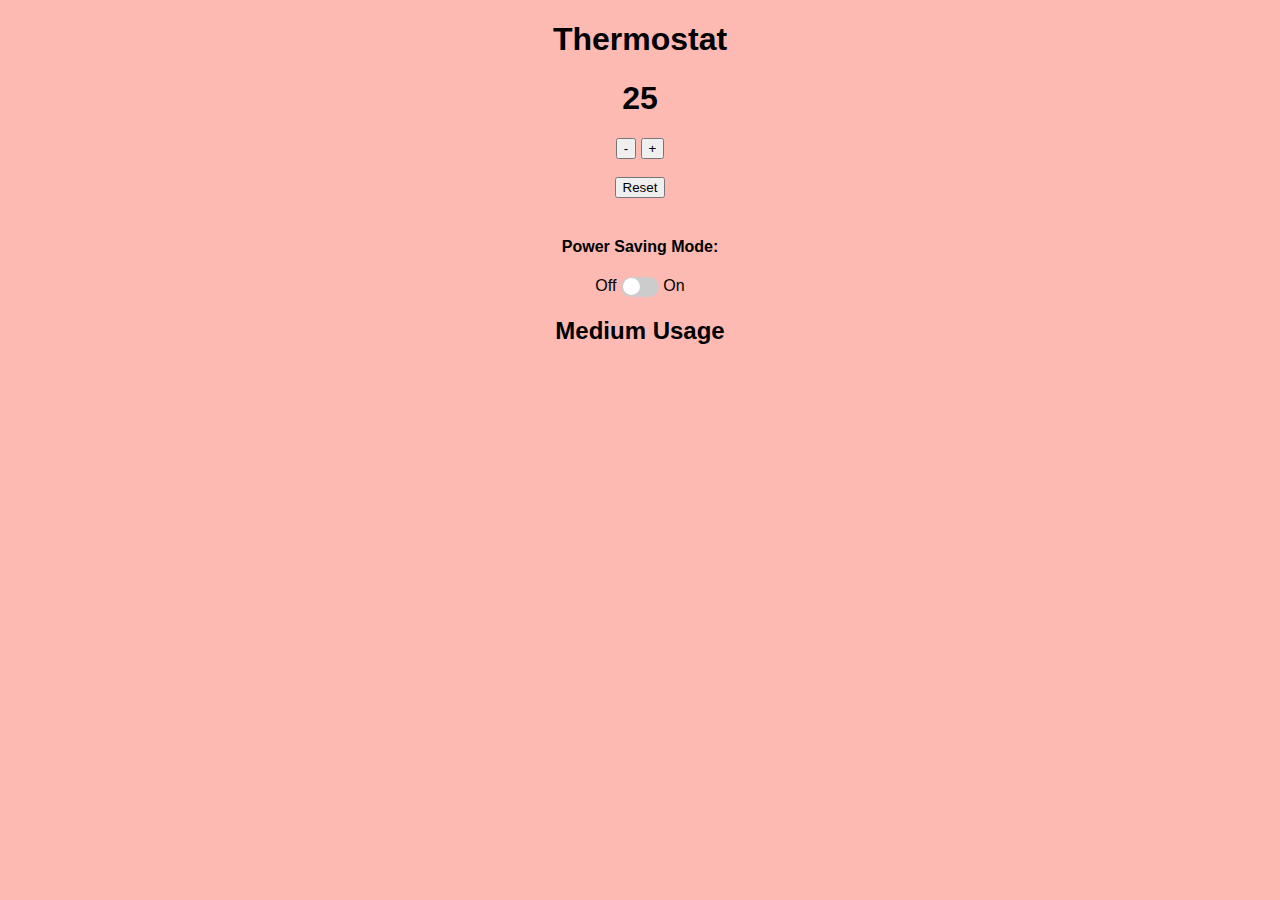
==== index.html @ afb0c7f4 "add jquery" ====
<!DOCTYPE html>
<center>
<html>
    <head>
       <title>Thermostat App</title> 
       <h1>Thermostat</h1>
       <link rel="stylesheet" href="style.css">
    </head>

    <body>
        <div class="current_temp"><h1>25</h1></div>
        <button class="temp_down">-</button>
        <button class="temp_up">+</button>
        <br>
        <br>
        <button class="reset_temp">Reset</button>
        <br>
        <br>
        <h4> Power Saving Mode:</h4>
        Off <label class="switch">
            <input type="checkbox">
            <span class="slider round"></span>
        </label> On
        <div class="energy_usage"><h2>Medium Usage</h2></div>
    <script src="src/Thermostat.js"></script>
    <script src="src/jquery-3.4.1.js"></script>
    </body>  
</html>
---- style.css ----
body {
    background-color:  rgba(250, 128, 114, 0.541);

    font-family: "Arial", Times, serif;
}

/* The switch - the box around the slider */
.switch {
    position: relative;
    display: inline-block;
    width: 38px;
    height: 20px;
  }
  
  /* Hide default HTML checkbox */
  .switch input {
    opacity: 0;
    width: 0;
    height: 0;
  }
  
  /* The slider */
  .slider {
    position: absolute;
    cursor: pointer;
    top: 0;
    left: 0;
    right: 0;
    bottom: 0;
    background-color: #ccc;
    -webkit-transition: .4s;
    transition: .4s;
  }
  
  .slider:before {
    position: absolute;
    content: "";
    height: 17px;
    width: 17px;
    left: 2px;
    bottom: 2px;
    background-color: white;
    -webkit-transition: .4s;
    transition: .4s;
  }
  
  input:checked + .slider {
    background-color: rgb(97, 241, 97);
  }
  
  input:focus + .slider {
    box-shadow: 0 0 1px #2196F3;
  }
  
  input:checked + .slider:before {
    -webkit-transform: translateX(17px);
    -ms-transform: translateX(17px);
    transform: translateX(17px);
  }
  
  /* Rounded sliders */
  .slider.round {
    border-radius: 35px;
  }
  
  .slider.round:before {
    border-radius: 50%;
  }
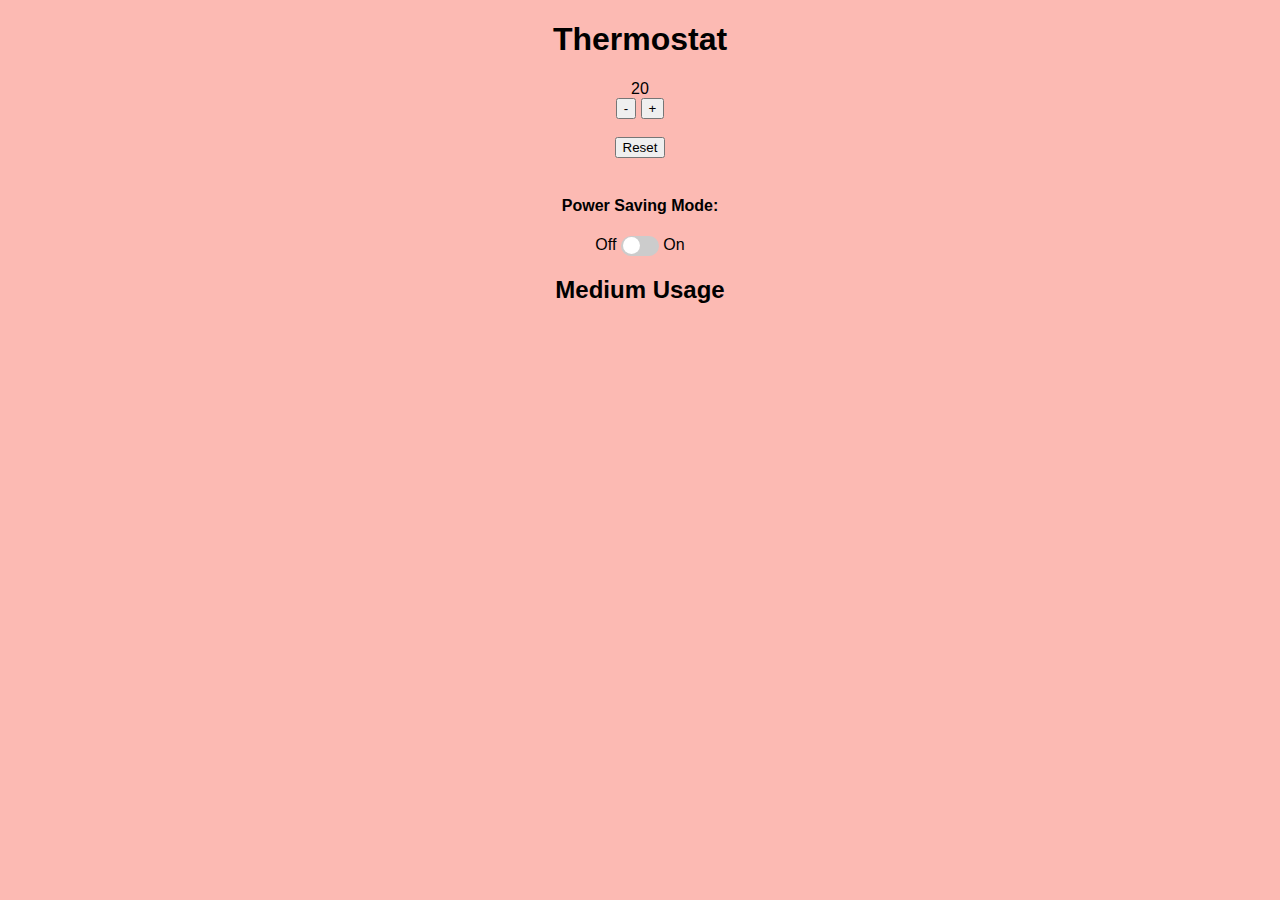
==== commit abd3519c: "add jquery functions" ====
--- a/index.html
+++ b/index.html
@@ -22,7 +22,26 @@
             <span class="slider round"></span>
         </label> On
         <div class="energy_usage"><h2>Medium Usage</h2></div>
-    <script src="src/Thermostat.js"></script>
-    <script src="src/jquery-3.4.1.js"></script>
+        <script src="src/Thermostat.js"></script>
+        <script src="src/jquery-3.4.1.js"></script>
+        <script>
+        var thermostat = new Thermostat();
+
+        $(document).ready(function() {
+            $('.current_temp').text(thermostat.temperature);
+          })
+        $('.temp_up').on('click', function() {
+            thermostat.turnUp();
+            $('.current_temp').text(thermostat.temperature);
+        })
+        $('.temp_down').on('click', function() {
+            thermostat.turnDown();
+            $('.current_temp').text(thermostat.temperature);
+        })
+        $('.reset_temp').on('click', function() {
+            thermostat.resetTemperature();
+            $('.current_temp').text(thermostat.temperature);
+        })
+    </script>
     </body>  
 </html>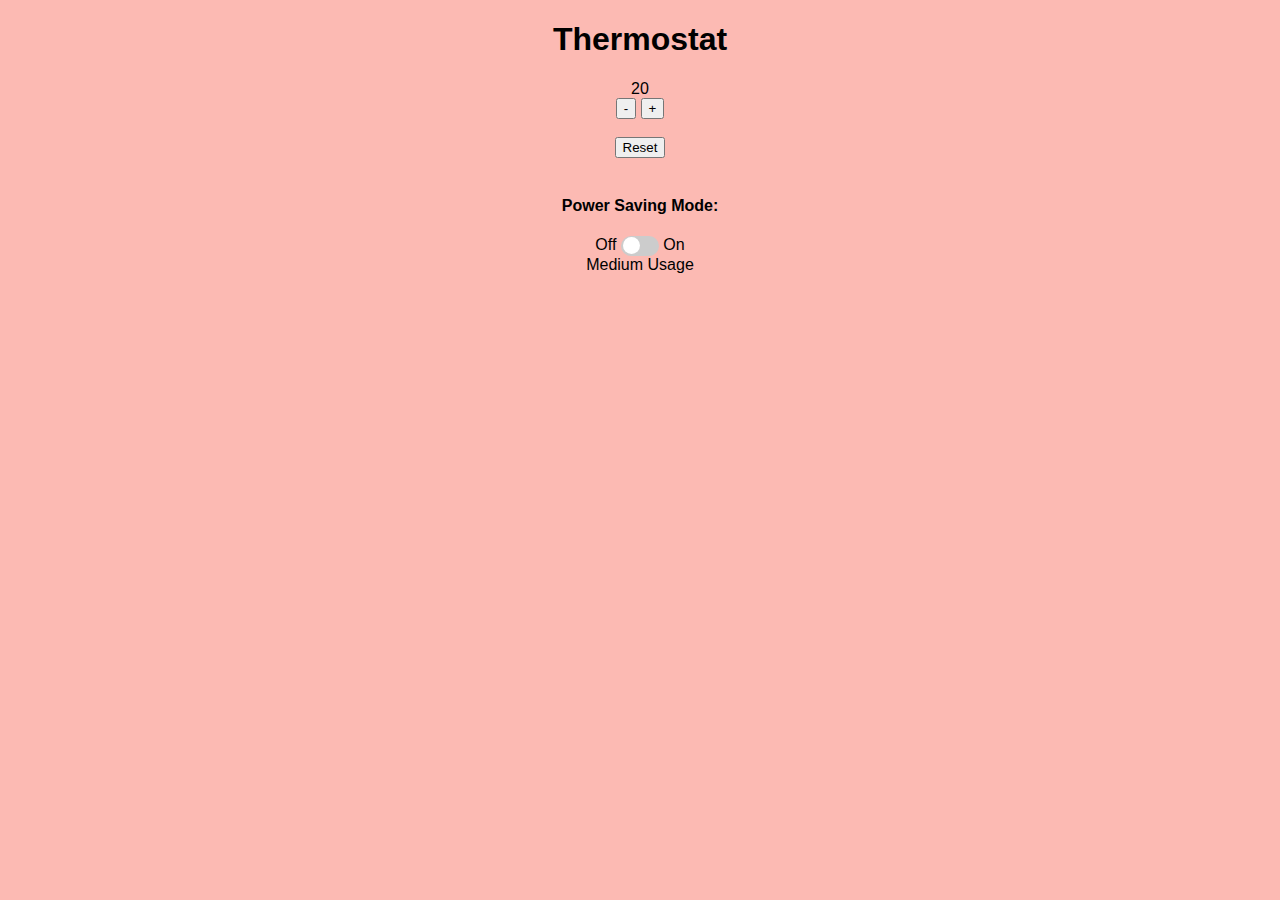
==== commit 6345a757: "add jquery to energy usage" ====
--- a/index.html
+++ b/index.html
@@ -29,18 +29,22 @@
 
         $(document).ready(function() {
             $('.current_temp').text(thermostat.temperature);
+            $('.energy_usage').text(thermostat.energyUsage())
           })
         $('.temp_up').on('click', function() {
             thermostat.turnUp();
             $('.current_temp').text(thermostat.temperature);
+            $('.energy_usage').text(thermostat.energyUsage())
         })
         $('.temp_down').on('click', function() {
             thermostat.turnDown();
             $('.current_temp').text(thermostat.temperature);
+            $('.energy_usage').text(thermostat.energyUsage())
         })
         $('.reset_temp').on('click', function() {
             thermostat.resetTemperature();
             $('.current_temp').text(thermostat.temperature);
+            $('.energy_usage').text(thermostat.energyUsage())
         })
     </script>
     </body>  
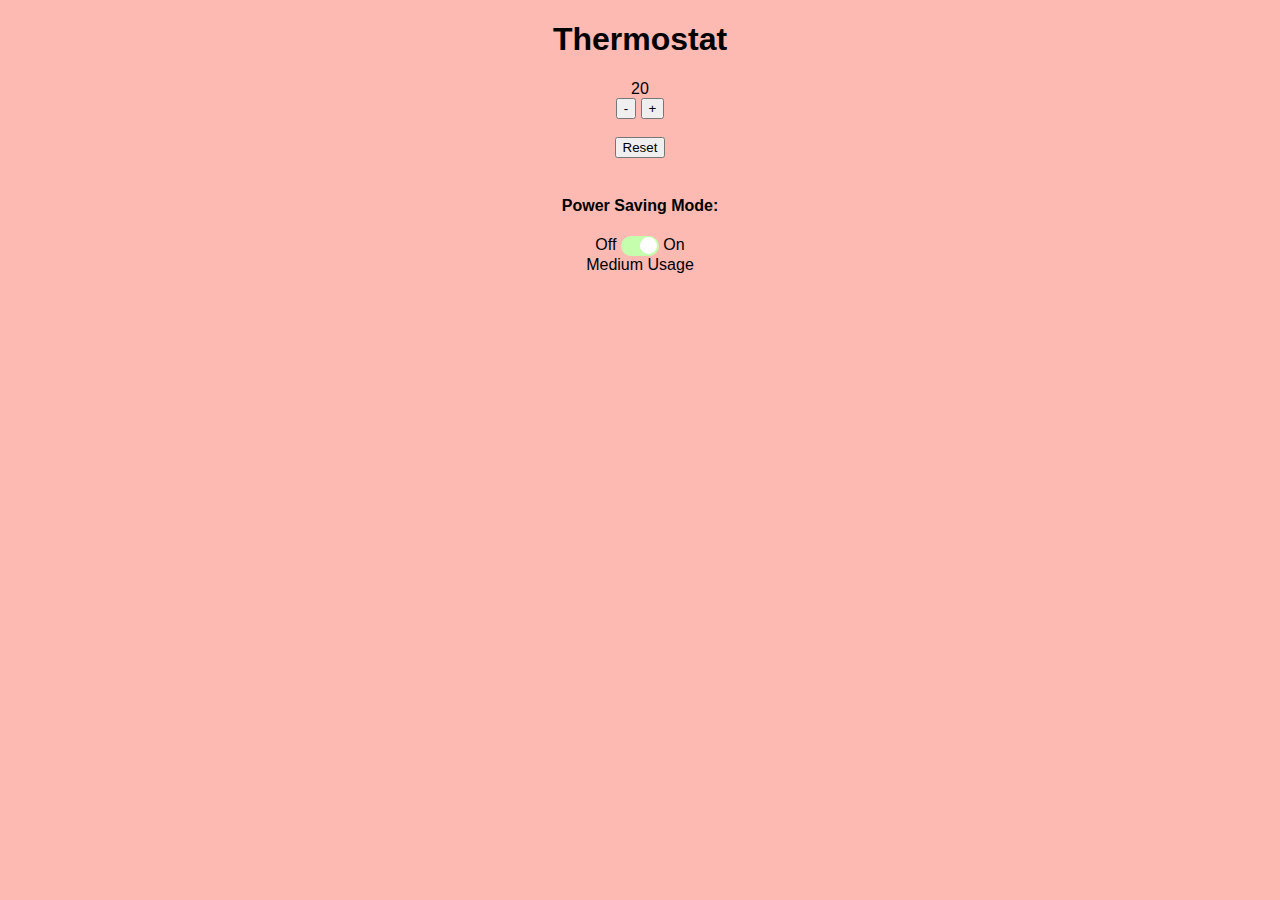
==== commit 9dd21f52: "add function to toggle power saving mode button" ====
--- a/index.html
+++ b/index.html
@@ -18,9 +18,9 @@
         <br>
         <h4> Power Saving Mode:</h4>
         Off <label class="switch">
-            <input type="checkbox">
+            <input type="checkbox" class="toggled_on" checked>
             <span class="slider round"></span>
-        </label> On
+            </label> On
         <div class="energy_usage"><h2>Medium Usage</h2></div>
         <script src="src/Thermostat.js"></script>
         <script src="src/jquery-3.4.1.js"></script>
@@ -46,6 +46,20 @@
             $('.current_temp').text(thermostat.temperature);
             $('.energy_usage').text(thermostat.energyUsage())
         })
+        $('.toggled_on').on('click', function() {
+            // $(this).toggleClass('toggled_off');
+            if(thermostat.powerSavingMode) {
+                thermostat.togglePowerSavingOff();
+            } else {
+                thermostat.togglePowerSavingOn();
+                $('.current_temp').text(thermostat.temperature);
+               
+            }
+        })
+        // $('.toggled_off').on('click', function() {
+        //     thermostat.togglePowerSavingOn();
+        //     $(this).toggleClass('toggled_on')
+        // })
     </script>
     </body>  
 </html>--- a/style.css
+++ b/style.css
@@ -45,7 +45,7 @@
   }
   
   input:checked + .slider {
-    background-color: rgb(97, 241, 97);
+    background-color: rgb(197, 255, 174);
   }
   
   input:focus + .slider {
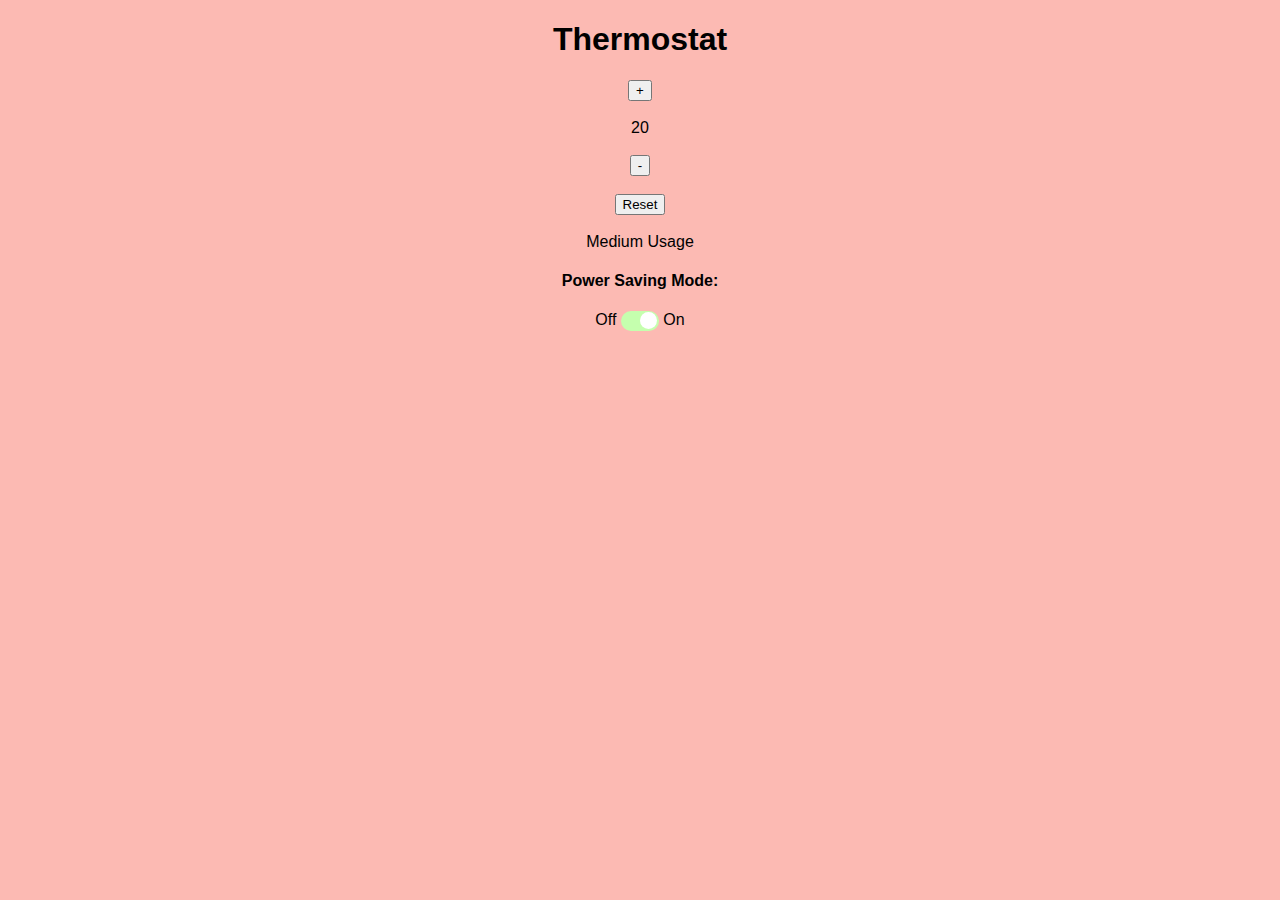
==== commit c87bebcd: "change formatting" ====
--- a/index.html
+++ b/index.html
@@ -8,20 +8,23 @@
     </head>
 
     <body>
+        <button class="temp_up">+</button>
+        <br>
+        <br>
         <div class="current_temp"><h1>25</h1></div>
+        <br>
         <button class="temp_down">-</button>
-        <button class="temp_up">+</button>
         <br>
         <br>
         <button class="reset_temp">Reset</button>
         <br>
         <br>
+        <div class="energy_usage"><h2>Medium Usage</h2></div>
         <h4> Power Saving Mode:</h4>
         Off <label class="switch">
-            <input type="checkbox" class="toggled_on" checked>
+            <input type="checkbox" class="toggle_power" checked>
             <span class="slider round"></span>
             </label> On
-        <div class="energy_usage"><h2>Medium Usage</h2></div>
         <script src="src/Thermostat.js"></script>
         <script src="src/jquery-3.4.1.js"></script>
         <script>
@@ -46,20 +49,15 @@
             $('.current_temp').text(thermostat.temperature);
             $('.energy_usage').text(thermostat.energyUsage())
         })
-        $('.toggled_on').on('click', function() {
+        $('.toggle_power').on('click', function() {
             // $(this).toggleClass('toggled_off');
             if(thermostat.powerSavingMode) {
                 thermostat.togglePowerSavingOff();
             } else {
                 thermostat.togglePowerSavingOn();
                 $('.current_temp').text(thermostat.temperature);
-               
-            }
+            };
         })
-        // $('.toggled_off').on('click', function() {
-        //     thermostat.togglePowerSavingOn();
-        //     $(this).toggleClass('toggled_on')
-        // })
     </script>
     </body>  
 </html>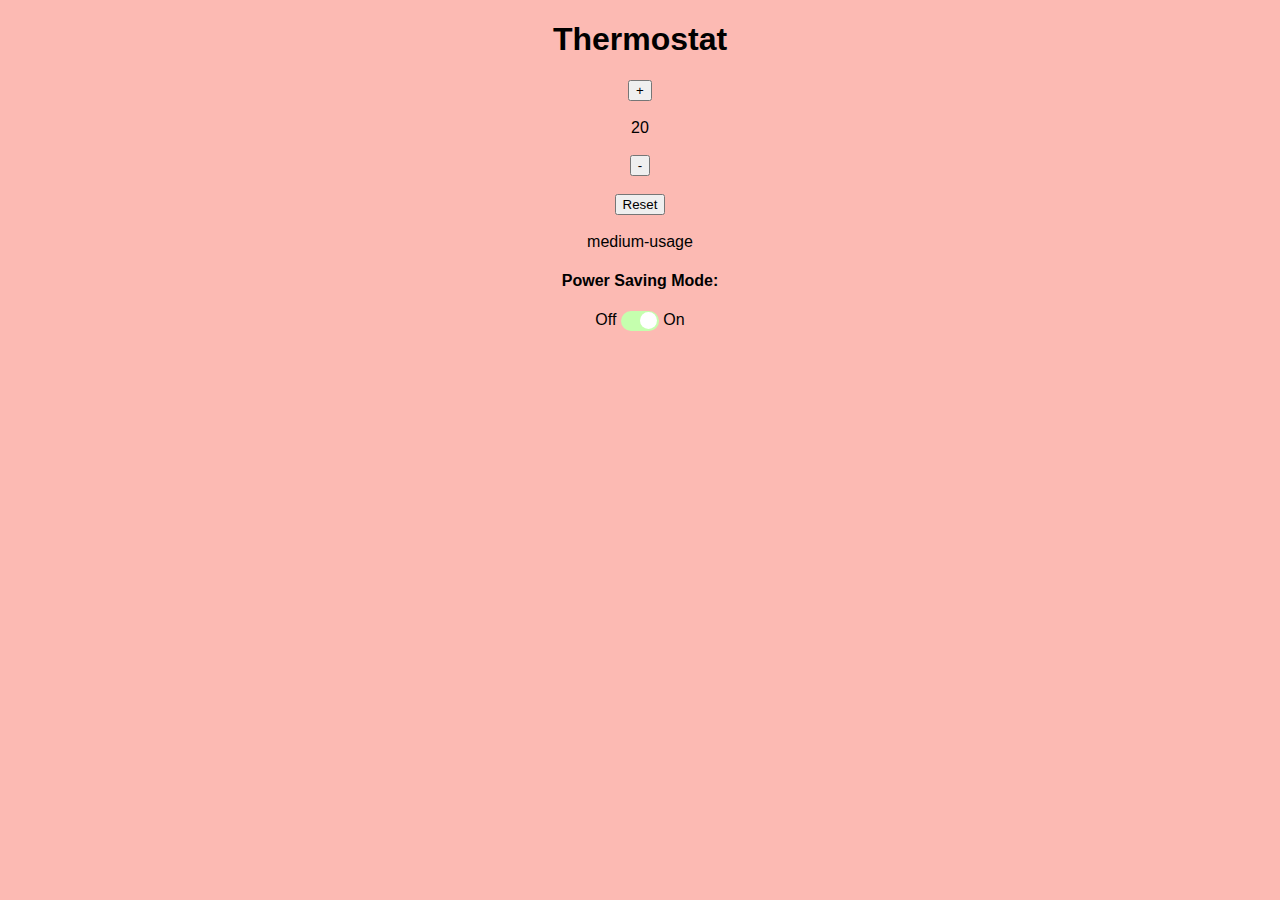
==== commit ae4f9e7c: "refactor color change into updateTemperature function" ====
--- a/index.html
+++ b/index.html
@@ -11,7 +11,7 @@
         <button class="temp_up">+</button>
         <br>
         <br>
-        <div class="current_temp"><h1>25</h1></div>
+        <div class="current_temp" id="current_temp"><h1>25</h1></div>
         <br>
         <button class="temp_down">-</button>
         <br>
@@ -27,37 +27,6 @@
             </label> On
         <script src="src/Thermostat.js"></script>
         <script src="src/jquery-3.4.1.js"></script>
-        <script>
-        var thermostat = new Thermostat();
-
-        $(document).ready(function() {
-            $('.current_temp').text(thermostat.temperature);
-            $('.energy_usage').text(thermostat.energyUsage())
-          })
-        $('.temp_up').on('click', function() {
-            thermostat.turnUp();
-            $('.current_temp').text(thermostat.temperature);
-            $('.energy_usage').text(thermostat.energyUsage())
-        })
-        $('.temp_down').on('click', function() {
-            thermostat.turnDown();
-            $('.current_temp').text(thermostat.temperature);
-            $('.energy_usage').text(thermostat.energyUsage())
-        })
-        $('.reset_temp').on('click', function() {
-            thermostat.resetTemperature();
-            $('.current_temp').text(thermostat.temperature);
-            $('.energy_usage').text(thermostat.energyUsage())
-        })
-        $('.toggle_power').on('click', function() {
-            // $(this).toggleClass('toggled_off');
-            if(thermostat.powerSavingMode) {
-                thermostat.togglePowerSavingOff();
-            } else {
-                thermostat.togglePowerSavingOn();
-                $('.current_temp').text(thermostat.temperature);
-            };
-        })
-    </script>
+        <script src="src/interface.js"></script>
     </body>  
 </html>--- a/style.css
+++ b/style.css
@@ -65,4 +65,15 @@
   
   .slider.round:before {
     border-radius: 50%;
+  }
+
+  .low-usage {
+    color: green;
+  }
+
+  .medium-usage {
+    color: black;
+  }
+  .high-usage {
+    color:red;
   }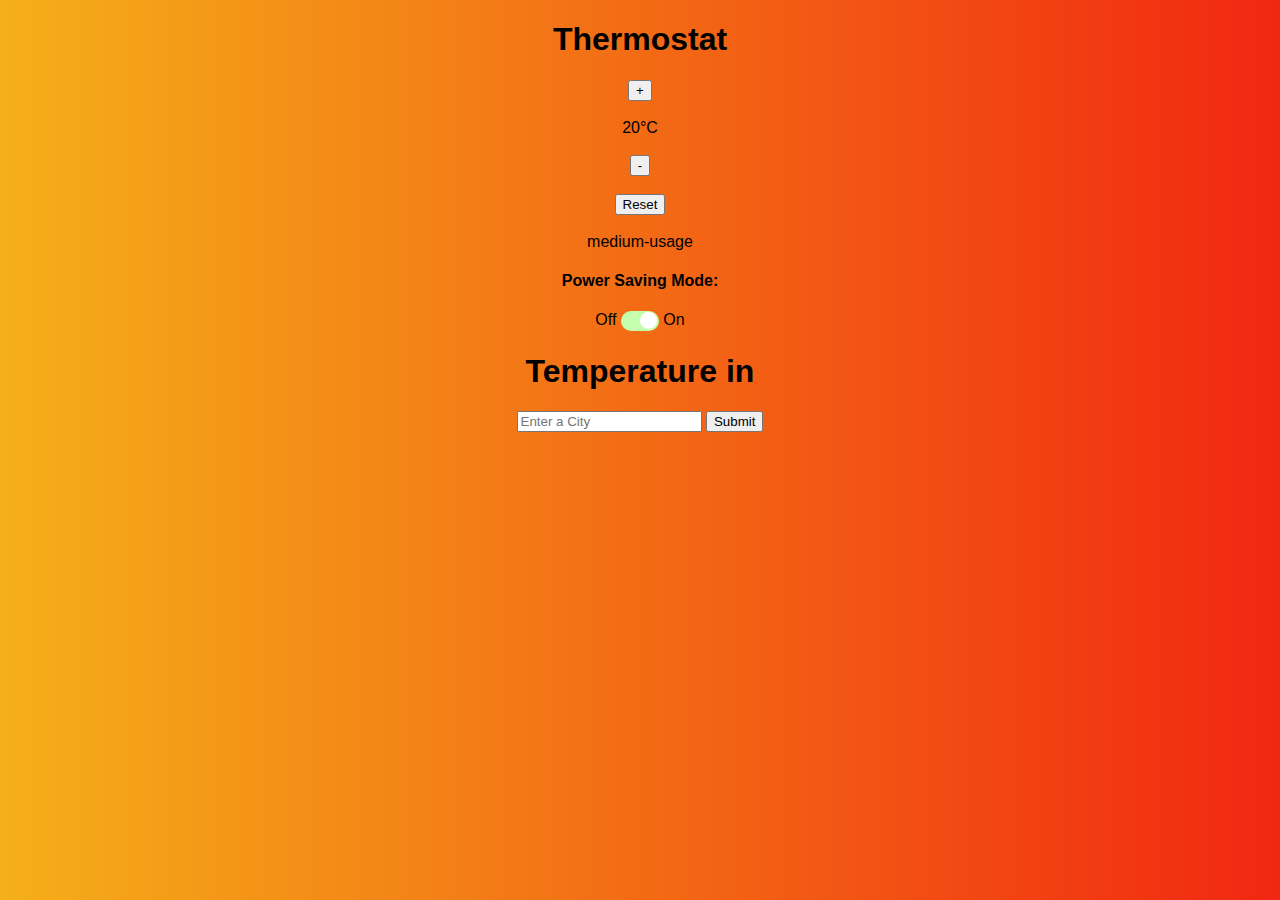
==== commit 5c1456de: "incorporate Open Weather API" ====
--- a/index.html
+++ b/index.html
@@ -2,7 +2,8 @@
 <center>
 <html>
     <head>
-       <title>Thermostat App</title> 
+        <meta charset="utf-8">
+        <title>Thermostat App</title> 
        <h1>Thermostat</h1>
        <link rel="stylesheet" href="style.css">
     </head>
@@ -25,8 +26,17 @@
             <input type="checkbox" class="toggle_power" checked>
             <span class="slider round"></span>
             </label> On
-        <script src="src/Thermostat.js"></script>
-        <script src="src/jquery-3.4.1.js"></script>
-        <script src="src/interface.js"></script>
+
+        <section>
+            <h1>Temperature in <span id="location_temp"></span></h1>
+                <form id="select-city">
+                    <input id="current-city" type="text" placeholder="Enter a City"></input>
+                    <input type="submit"></input>
+                </form>
+        </section>
+            <script src="src/Thermostat.js"></script>
+            <script src="src/jquery-3.4.1.js"></script>
+            <script src="src/interface.js"></script>
+
     </body>  
 </html>--- a/style.css
+++ b/style.css
@@ -1,5 +1,8 @@
 body {
-    background-color:  rgba(250, 128, 114, 0.541);
+  background: #f12711;  /* fallback for old browsers */
+  background: -webkit-linear-gradient(to right, #f5af19, #f12711);  /* Chrome 10-25, Safari 5.1-6 */
+  background: linear-gradient(to right, #f5af19, #f12711); /* W3C, IE 10+/ Edge, Firefox 16+, Chrome 26+, Opera 12+, Safari 7+ */
+  
 
     font-family: "Arial", Times, serif;
 }
@@ -68,12 +71,21 @@
   }
 
   .low-usage {
-    color: green;
+    background: #005AA7;  /* fallback for old browsers */
+    background: -webkit-linear-gradient(to right, #FFFDE4, #005AA7);  /* Chrome 10-25, Safari 5.1-6 */
+    background: linear-gradient(to right, #FFFDE4, #005AA7); /* W3C, IE 10+/ Edge, Firefox 16+, Chrome 26+, Opera 12+, Safari 7+ */
+
   }
 
   .medium-usage {
-    color: black;
+    background: #f12711;  /* fallback for old browsers */
+    background: -webkit-linear-gradient(to right, #f5af19, #f12711);  /* Chrome 10-25, Safari 5.1-6 */
+    background: linear-gradient(to right, #f5af19, #f12711); /* W3C, IE 10+/ Edge, Firefox 16+, Chrome 26+, Opera 12+, Safari 7+ */
+    
   }
   .high-usage {
-    color:red;
+    background: #ED213A;  /* fallback for old browsers */
+    background: -webkit-linear-gradient(to right, #93291E, #ED213A);  /* Chrome 10-25, Safari 5.1-6 */
+    background: linear-gradient(to right, #93291E, #ED213A); /* W3C, IE 10+/ Edge, Firefox 16+, Chrome 26+, Opera 12+, Safari 7+ */
+
   }